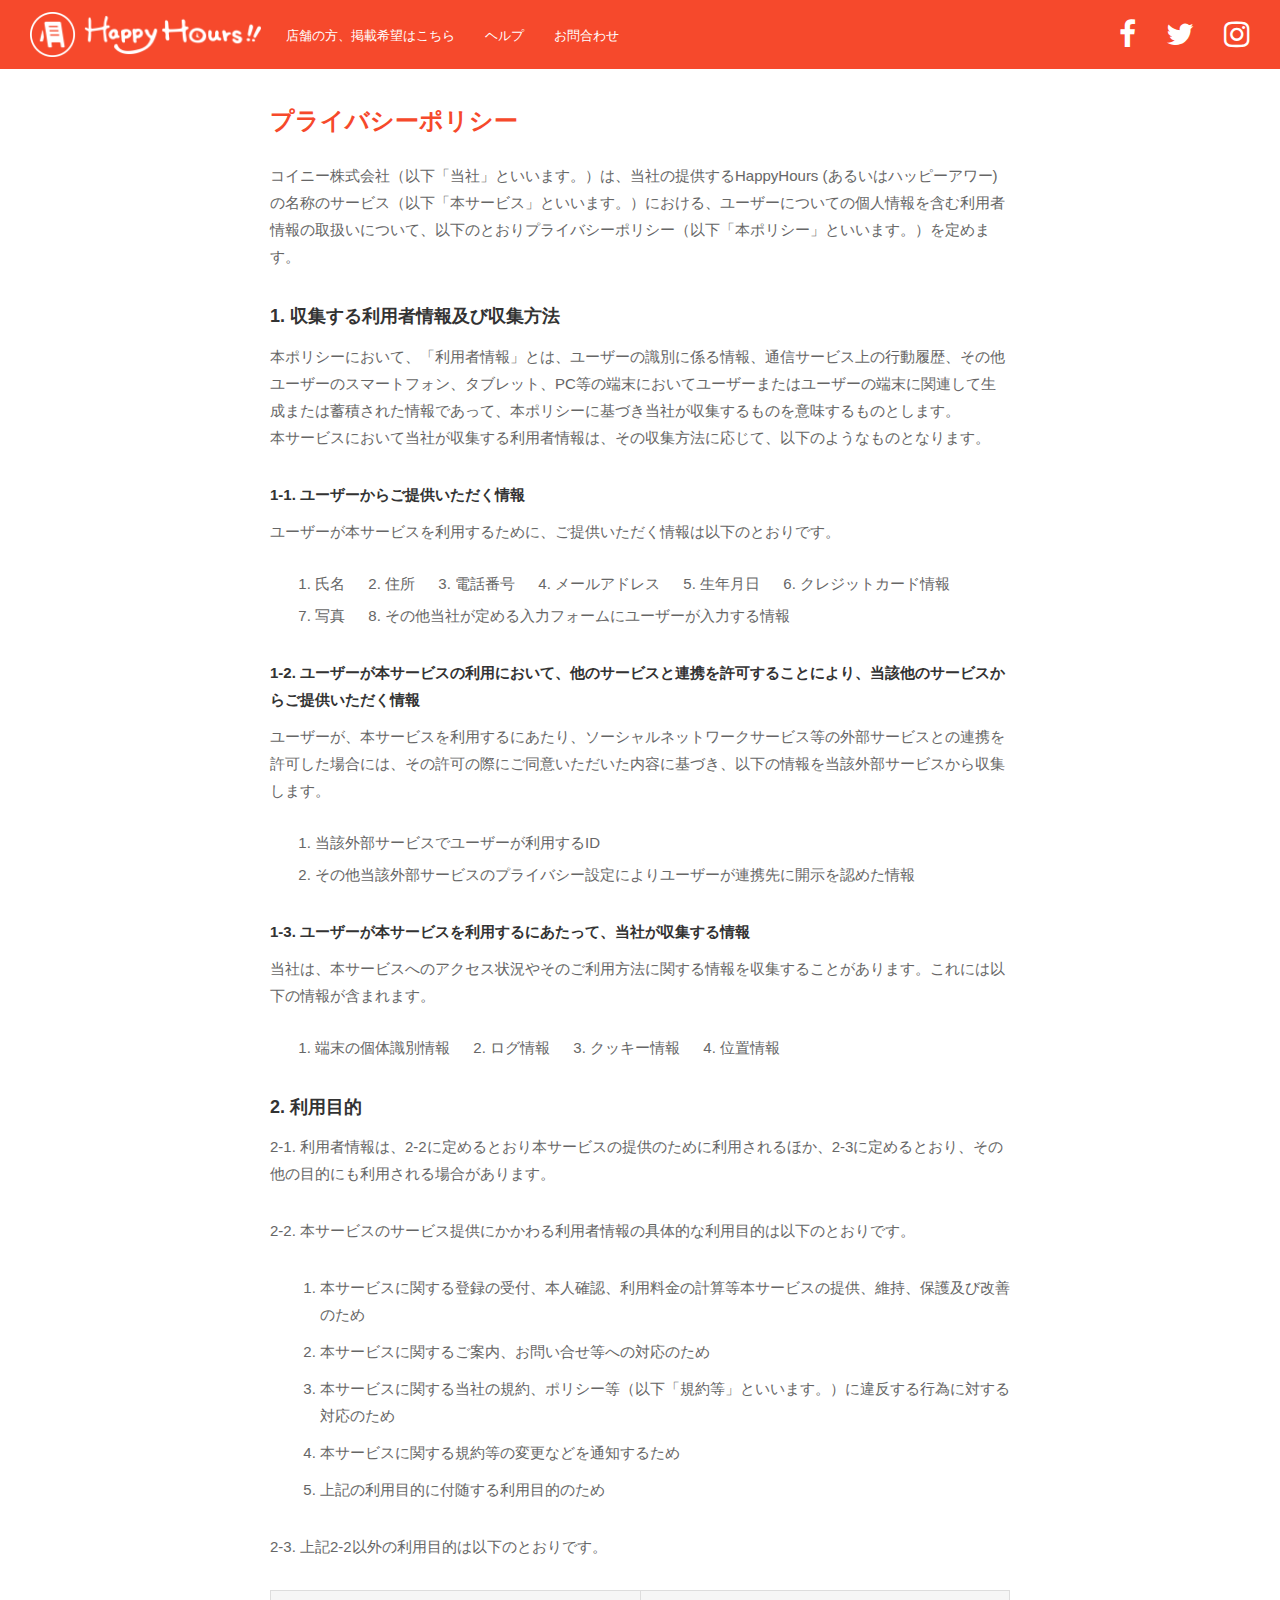
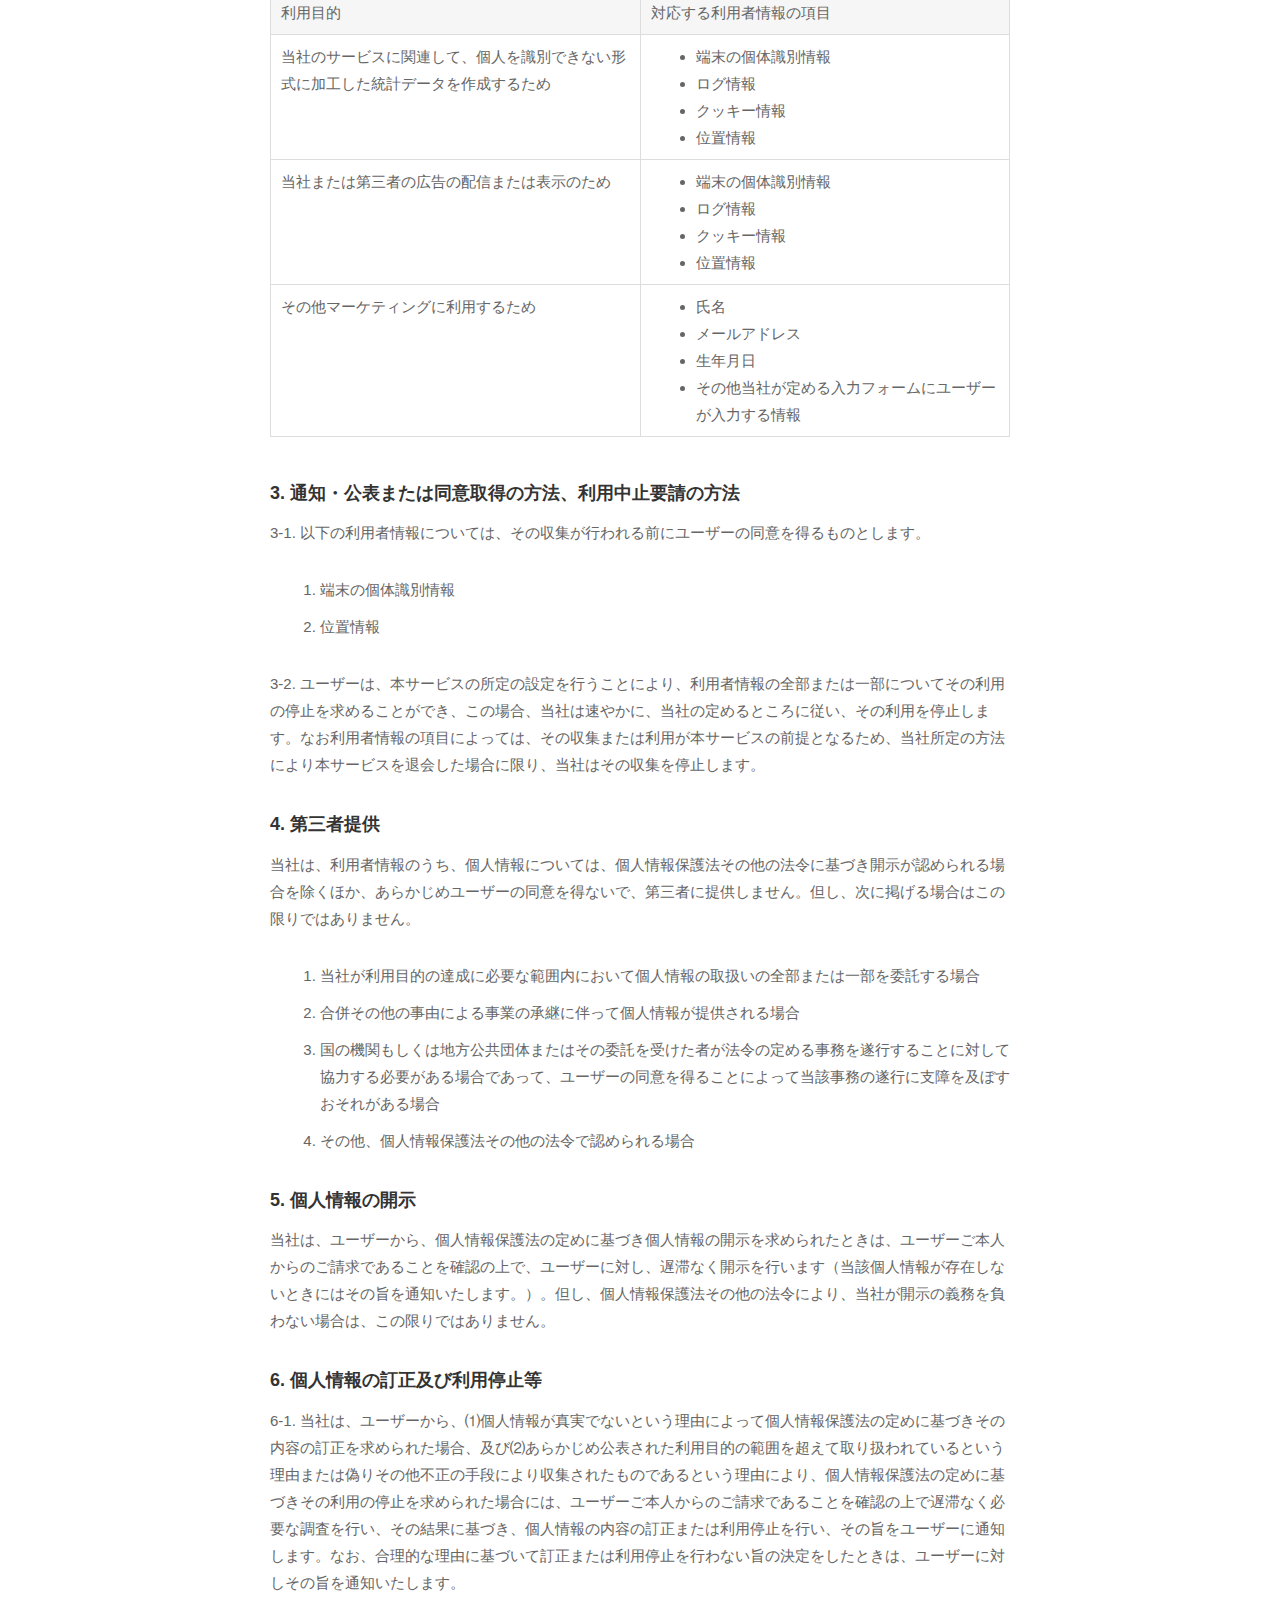
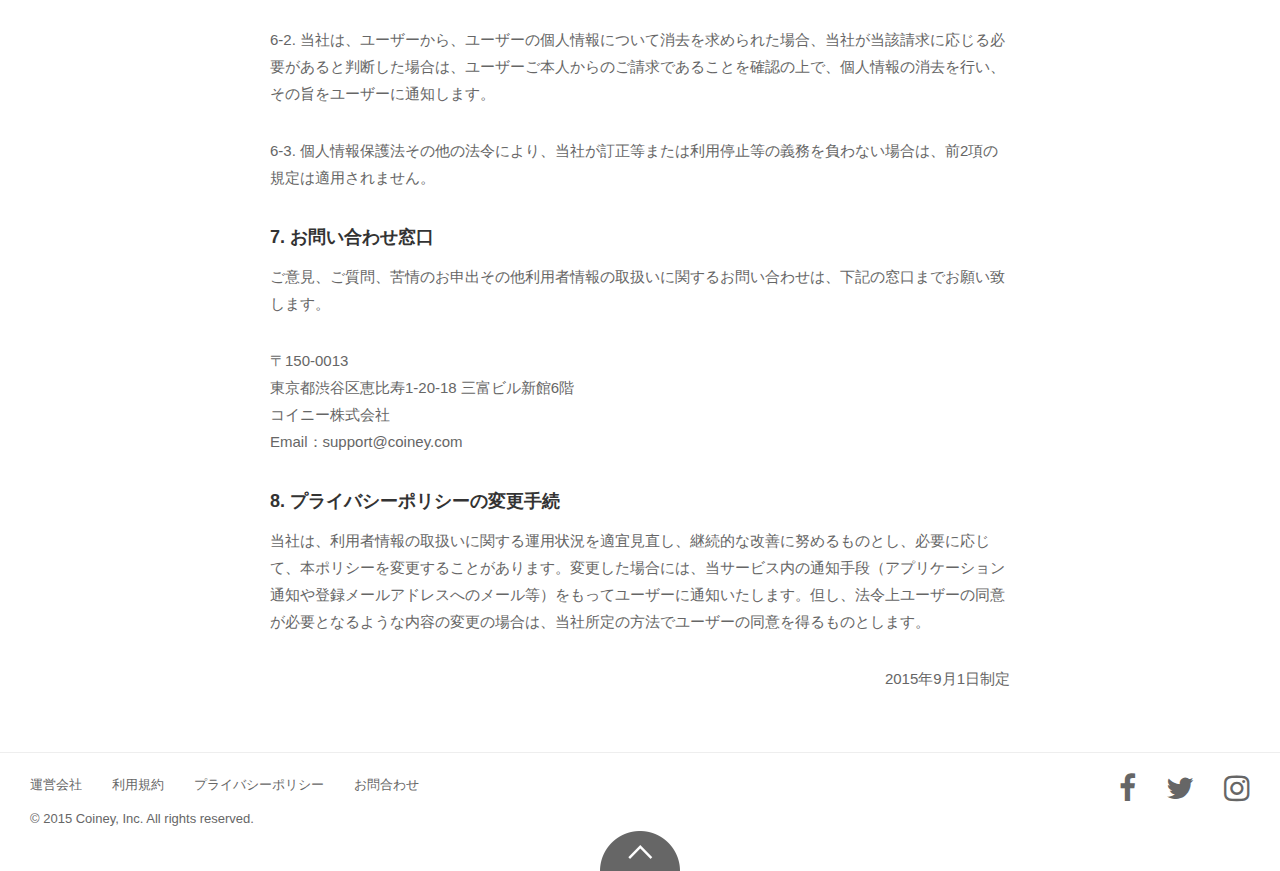
==== privacy.html @ c5cf6102 "add lp-html" ====
<!DOCTYPE html>

<head>
<head>
<meta charset="UTF-8">
<meta name="description" content="HappyHpurs（ハッピーアワー）は、あなたのハッピーな時間（アワー）を作る、街のタイムセールアプリです。あなたの近くにあるお店のタイムセール（時間限定の特典です。SALE・イベント・プレゼントなど）が、カンタンに、リアルタイムに見つかります。さあ、ハッピーアワーを見つけよう！">
<meta name="keywords" content="ハッピーアワー,happyhours,タイムセール,timesale,セール,sale,特売,割引,特典,チラシ,看板,スマホ,アプリ">
<meta name="author" content="HappyHours - Coiney, Inc."/>
<meta name="format-detection" content="telephone=no">
<title>プライバシーポリシー｜HappyHours!!（ハッピーアワー） - あなたの街のタイムセールアプリ - </title>
<meta name="viewport" content="width=device-width,initial-scale=1.0">
<link rel="stylesheet" href="css/style.css">
<link rel="stylesheet" href="https://maxcdn.bootstrapcdn.com/font-awesome/4.4.0/css/font-awesome.min.css">
</head>

<body>

<div class="wrapper">

<div class="header" id="top">
<p class="logo"><a href="/"><img src="img/logo_header.png" alt="HappyHours!!（ハッピーアワー） - あなたの街のタイムセールアプリ -"></a></p>
<ul class="menu">
<li><a href="shop.html">店舗の方、掲載希望はこちら</a></li>
<li><a href="http://support.hhapp.jp/category/8-1" target="_blank">ヘルプ</a></li>
<li><a href="http://support.hhapp.jp/" target="_blank">お問合わせ</a></li>
</ul>
<ul class="sns">
<li><a href="#" title="instagram" target="_blank"><i class="fa fa-instagram fa-2x"></i></a></li>
<li><a href="#" title="Twitter" target="_blank"><i class="fa fa-twitter fa-2x"></i></a></li>
<li><a href="#" title="Facebook" target="_blank"><i class="fa fa-facebook fa-2x"></i></a></li>
</ul>
<!-- /.header --></div>


<div class="wrapperContents">
<div class="contents textTos">

<h1 class="heading">プライバシーポリシー</h1>

<p>コイニー株式会社（以下「当社」といいます。）は、当社の提供するHappyHours (あるいはハッピーアワー) の名称のサービス（以下「本サービス」といいます。）における、ユーザーについての個人情報を含む利用者情報の取扱いについて、以下のとおりプライバシーポリシー（以下「本ポリシー」といいます。）を定めます。</p>

<h2>1. 収集する利用者情報及び収集方法</h2>
<p>本ポリシーにおいて、「利用者情報」とは、ユーザーの識別に係る情報、通信サービス上の行動履歴、その他ユーザーのスマートフォン、タブレット、PC等の端末においてユーザーまたはユーザーの端末に関連して生成または蓄積された情報であって、本ポリシーに基づき当社が収集するものを意味するものとします。<br>
本サービスにおいて当社が収集する利用者情報は、その収集方法に応じて、以下のようなものとなります。</p>
<div class="listInner">
<h3>1-1. ユーザーからご提供いただく情報</h3>
<p>ユーザーが本サービスを利用するために、ご提供いただく情報は以下のとおりです。</p>
<ol class="inner clearfix">
<li>氏名</li>
<li>住所</li>
<li>電話番号</li>
<li>メールアドレス</li>
<li>生年月日</li>
<li>クレジットカード情報</li>
<li>写真</li>
<li>その他当社が定める入力フォームにユーザーが入力する情報</li>
</ol>
<h3>1-2. ユーザーが本サービスの利用において、他のサービスと連携を許可することにより、当該他のサービスからご提供いただく情報</h3>
<p>ユーザーが、本サービスを利用するにあたり、ソーシャルネットワークサービス等の外部サービスとの連携を許可した場合には、その許可の際にご同意いただいた内容に基づき、以下の情報を当該外部サービスから収集します。</p>
<ol class="inner clearfix">
<li>当該外部サービスでユーザーが利用するID</li>
<li>その他当該外部サービスのプライバシー設定によりユーザーが連携先に開示を認めた情報</li>
</ol>
<h3>1-3. ユーザーが本サービスを利用するにあたって、当社が収集する情報</h3>
<p>当社は、本サービスへのアクセス状況やそのご利用方法に関する情報を収集することがあります。これには以下の情報が含まれます。</p>
<ol class="inner clearfix">
<li>端末の個体識別情報</li>
<li>ログ情報</li>
<li>クッキー情報</li>
<li>位置情報</li>
</ol>
<!-- /.listInner --></div>

<h2>2. 利用目的</h2>
<p>2-1. 利用者情報は、2-2に定めるとおり本サービスの提供のために利用されるほか、2-3に定めるとおり、その他の目的にも利用される場合があります。</p>
<p>2-2. 本サービスのサービス提供にかかわる利用者情報の具体的な利用目的は以下のとおりです。</p>
<ol class="inner">
<li>本サービスに関する登録の受付、本人確認、利用料金の計算等本サービスの提供、維持、保護及び改善のため</li>
<li>本サービスに関するご案内、お問い合せ等への対応のため</li>
<li>本サービスに関する当社の規約、ポリシー等（以下「規約等」といいます。）に違反する行為に対する対応のため</li>
<li>本サービスに関する規約等の変更などを通知するため</li>
<li>上記の利用目的に付随する利用目的のため</li>
</ol>
<p>2-3. 上記2-2以外の利用目的は以下のとおりです。</p>
<table>
<tr>
<th>利用目的</th>
<th>対応する利用者情報の項目</th>
</tr>
<tr>
<td>当社のサービスに関連して、個人を識別できない形式に加工した統計データを作成するため</td>
<td>
<ul>
<li>端末の個体識別情報</li>
<li>ログ情報</li>
<li>クッキー情報</li>
<li>位置情報</li>
</ul>
</td>
</tr>
<tr>
<td>当社または第三者の広告の配信または表示のため</td>
<td>
<ul>
<li>端末の個体識別情報</li>
<li>ログ情報</li>
<li>クッキー情報</li>
<li>位置情報</li>
</ul>
</td>
</tr>
<tr>
<td>その他マーケティングに利用するため</td>
<td>
<ul>
<li>氏名</li>
<li>メールアドレス</li>
<li>生年月日</li>
<li>その他当社が定める入力フォームにユーザーが入力する情報</li>
</ul>
</td>
</tr>
</table>

<h2>3. 通知・公表または同意取得の方法、利用中止要請の方法</h2>
<p>3-1. 以下の利用者情報については、その収集が行われる前にユーザーの同意を得るものとします。</p>
<ol class="inner">
<li>端末の個体識別情報</li>
<li>位置情報</li>
</ol>
<p>3-2. ユーザーは、本サービスの所定の設定を行うことにより、利用者情報の全部または一部についてその利用の停止を求めることができ、この場合、当社は速やかに、当社の定めるところに従い、その利用を停止します。なお利用者情報の項目によっては、その収集または利用が本サービスの前提となるため、当社所定の方法により本サービスを退会した場合に限り、当社はその収集を停止します。</p>

<h2>4. 第三者提供</h2>
<p>当社は、利用者情報のうち、個人情報については、個人情報保護法その他の法令に基づき開示が認められる場合を除くほか、あらかじめユーザーの同意を得ないで、第三者に提供しません。但し、次に掲げる場合はこの限りではありません。</p>
<ol class="inner">
<li>当社が利用目的の達成に必要な範囲内において個人情報の取扱いの全部または一部を委託する場合</li>
<li>合併その他の事由による事業の承継に伴って個人情報が提供される場合</li>
<li>国の機関もしくは地方公共団体またはその委託を受けた者が法令の定める事務を遂行することに対して協力する必要がある場合であって、ユーザーの同意を得ることによって当該事務の遂行に支障を及ぼすおそれがある場合</li>
<li>その他、個人情報保護法その他の法令で認められる場合</li>
</ol>

<h2>5. 個人情報の開示</h2>
<p>当社は、ユーザーから、個人情報保護法の定めに基づき個人情報の開示を求められたときは、ユーザーご本人からのご請求であることを確認の上で、ユーザーに対し、遅滞なく開示を行います（当該個人情報が存在しないときにはその旨を通知いたします。）。但し、個人情報保護法その他の法令により、当社が開示の義務を負わない場合は、この限りではありません。</p>

<h2>6. 個人情報の訂正及び利用停止等</h2>
<p>6-1. 当社は、ユーザーから、⑴個人情報が真実でないという理由によって個人情報保護法の定めに基づきその内容の訂正を求められた場合、及び⑵あらかじめ公表された利用目的の範囲を超えて取り扱われているという理由または偽りその他不正の手段により収集されたものであるという理由により、個人情報保護法の定めに基づきその利用の停止を求められた場合には、ユーザーご本人からのご請求であることを確認の上で遅滞なく必要な調査を行い、その結果に基づき、個人情報の内容の訂正または利用停止を行い、その旨をユーザーに通知します。なお、合理的な理由に基づいて訂正または利用停止を行わない旨の決定をしたときは、ユーザーに対しその旨を通知いたします。</p>
<p>6-2. 当社は、ユーザーから、ユーザーの個人情報について消去を求められた場合、当社が当該請求に応じる必要があると判断した場合は、ユーザーご本人からのご請求であることを確認の上で、個人情報の消去を行い、その旨をユーザーに通知します。</p>
<p>6-3. 個人情報保護法その他の法令により、当社が訂正等または利用停止等の義務を負わない場合は、前2項の規定は適用されません。</p>

<h2>7. お問い合わせ窓口</h2>
<p>ご意見、ご質問、苦情のお申出その他利用者情報の取扱いに関するお問い合わせは、下記の窓口までお願い致します。</p>
<p>〒150-0013<br>
東京都渋谷区恵比寿1-20-18 三富ビル新館6階<br>
コイニー株式会社<br>
Email：support@coiney.com</p>

<h2>8. プライバシーポリシーの変更手続</h2>
<p>当社は、利用者情報の取扱いに関する運用状況を適宜見直し、継続的な改善に努めるものとし、必要に応じて、本ポリシーを変更することがあります。変更した場合には、当サービス内の通知手段（アプリケーション通知や登録メールアドレスへのメール等）をもってユーザーに通知いたします。但し、法令上ユーザーの同意が必要となるような内容の変更の場合は、当社所定の方法でユーザーの同意を得るものとします。 </p>

<p class="textRight">2015年9月1日制定</p>

<!-- /.contents .textTos --></div>
<!-- /.wrapperContents --></div>


<div class="footer">
<div class="clearfix">
<ul class="menu">
<li><a href="http://coiney.com/" target="_blank">運営会社</a></li>
<li><a href="terms_user.html">利用規約</a></li>
<li><a href="privacy.html">プライバシーポリシー</a></li>
<li><a href="http://support.hhapp.jp/" target="_blank">お問合わせ</a></li>
</ul>
<ul class="sns">
<li><a href="#" title="instagram" target="_blank"><i class="fa fa-instagram fa-2x"></i></a></li>
<li><a href="#" title="Twitter" target="_blank"><i class="fa fa-twitter fa-2x"></i></a></li>
<li><a href="#" title="Facebook" target="_blank"><i class="fa fa-facebook fa-2x"></i></a></li>
</ul>
<!-- /.clearfix --></div>
<p class="copyright">&copy; 2015 Coiney, Inc. All rights reserved.</p>
<p class="pagetop"><a href="#top"><img src="img/btn_pagetop.png" alt="このページの先頭へ"></a></p>
<!-- /.footer --></div>

<!-- /.wrapper --></div>

<script>
(function(i,s,o,g,r,a,m){i['GoogleAnalyticsObject']=r;i[r]=i[r]||function(){
(i[r].q=i[r].q||[]).push(arguments)},i[r].l=1*new Date();a=s.createElement(o),
m=s.getElementsByTagName(o)[0];a.async=1;a.src=g;m.parentNode.insertBefore(a,m)
})(window,document,'script','//www.google-analytics.com/analytics.js','ga');
ga('create', 'UA-69012191-1', 'auto');
ga('send', 'pageview');
</script>

</body>
</html>
---- css/style.css ----
@charset "utf-8";

/* ==========================================================================
   reset css
   ========================================================================== */

html, body, div, span, applet, object, iframe, h1, h2, h3, h4, h5, h6, p, blockquote, pre, a, abbr, acronym, address, big, cite, code, del, dfn, em, img, ins, kbd, q, s, samp, small, strike, strong, sub, sup, tt, var, b, u, i, center, dl, dt, dd, ol, ul, li, fieldset, form, label, legend, table, caption, tbody, tfoot, thead, tr, th, td, article, aside, canvas, details, embed, figure, figcaption, footer, header, hgroup, menu, nav, output, ruby, section, summary, time, mark, audio, video {
  margin: 0;
  padding: 0;
  border: 0;
  font-style: normal;
  font-weight: normal;
  font-size: 100%;
  vertical-align: baseline;
}
article, aside, details, figcaption, figure, footer, header, hgroup, menu, nav, section {
  display: block;
}
html {
  overflow-y: scroll;
}
blockquote, q {
  quotes: none;
}
blockquote:before, blockquote:after, q:before, q:after {
  content: '';
  content: none;
}
 input, textarea, {
 margin: 0;
 padding: 0;
}
ol, ul {
  list-style: none;
}
table {
  border-collapse: collapse;
  border-spacing: 0;
}
caption, th {
  text-align: left;
}
a:focus {
  outline: none;
}

/* ==========================================================================
   Base styles
   ========================================================================== */

body {
  background: #fff;
  font-family: "ヒラギノ角ゴ Pro W3", "Hiragino Kaku Gothic Pro", "メイリオ", Meiryo, Osaka, "ＭＳ Ｐゴシック", "MS PGothic", "Helvetica Neue", Helvetica, Arial, sans-serif;
  font-size: 15px;
  line-height: 1.8;
  color: #666;
  word-break: break-all;
  word-wrap: break-word;
}
a {
  color: #666;
  cursor: pointer;
}
a:hover {
  color: #888;
  text-decoration: none;
}
img {
  vertical-align: middle;
}

/* ==========================================================================
   utility tool
   ========================================================================== */

/*
 * clearfix
 */

.clearfix:before, .clearfix:after {
  content: " ";
  display: table;
}
.clearfix:after {
  clear: both;
}
.clearfix {
 *zoom:1;
}

/*
 * text
 */
 
ul, ol {
  list-style: none;
  padding: 0;
  margin: 0;
}
li {
  list-style-type: none;
  padding: 0;
  margin: 0;
}
.boxCaption {
  color: #f6492c;
  font-size: 28px;
  font-weight: bold;
  line-height: 2.0;
}
.boxText {
  font-size: 24px;
  line-height: 2.0;
  margin-top: 40px;
}

/* ==========================================================================
   content styles
   ========================================================================== */

/*
 * layout
 */

.wrapper {
  width: 100%;
}
.wrapperContents {
  width: 740px;
  padding: 0 15px;
  margin: 0 auto;
}
.contents {
  padding: 30px 0;
}
.boxInner {
  width: 950px;
  position: relative;
  padding: 0 15px;
  margin: 0 auto;
}
.contentsMain {
  position: relative;
  padding: 0;
}

/*
 * header
 */

.header {
  background: #f6492c;
  color: #fff;
  padding: 12px 30px;
}
.header:before, .header:after {
  content: " ";
  display: table;
}
.header:after {
  clear: both;
}
.header {
 *zoom:1;
}
.header a {
  color: #fff;
  text-decoration: none;
}
.header a:hover {
  color: #ffcec6;
}
.header .logo {
  float: left;
}
.header .logo img {
  height: 45px;
}
.header .menu {
  float: left;
  font-size: 13px;
  margin: 4px 0 0 20px;
}
.header .menu li {
  float: left;
  margin-right: 20px;
}
.header .menu li a {
  display: inline-block;
  padding: 8px 5px;
}
.header .sns {
  float: right;
  margin-top: 7px;
}
.header .sns li {
  float: right;
  margin-left: 30px;
}

/*
 * footer
 */

.footer {
  border-top: 1px solid #eee;
  padding: 20px 30px 0;
}
.footer:before, .footer:after {
  content: " ";
  display: table;
}
.footer:after {
  clear: both;
}
.footer {
 *zoom:1;
}
.footer a {
  text-decoration: none;
}
.footer .menu {
  float: left;
  font-size: 13px;
}
.footer .menu li {
  float: left;
  margin-right: 30px;
}
.footer .copyright {
  font-size: 13px;
}
.footer .sns {
  float: right;
}
.footer .sns li {
  float: right;
  margin-left: 30px;
}
.footer .pagetop {
  text-align: center;
}
.footer .pagetop img {
  width: 80px;
}

/*
 * boxTitle
 */

#user .boxTitle {
background: url(../img/bg_user_boxtitle.jpg) center top no-repeat;
}
#shop .boxTitle {
background: url(../img/bg_shop_boxtitle.jpg) center top no-repeat;
}
.boxTitle .contentsMain {
  min-height: 380px;
  position: relative;
}
#user .boxTitle .contentsMain {
  padding: 100px 0 110px;
}
#shop .boxTitle .contentsMain {
  padding: 60px 0 80px;
}
.boxTitle .logo img {
  width: 450px;
}
.boxTitle .boxText {
  color: #fff;
  text-shadow: 0px 0px 15px rgba(0, 0, 0, 1);
  -webkit-text-shadow: 0px 0px 15px rgba(0, 0, 0, 1);
  -moz-text-shadow: 0px 0px 15px rgba(0, 0, 0, 1);
}
#user .boxTitle .boxText {
  font-size: 28px;
  line-height: 2.0;
  margin: 50px 0 70px;
}
#shop .boxTitle .boxText {
  font-size: 22px;
  line-height: 2.0;
  margin: 30px 0;
}
.boxTitle .boxText span {
  font-size: 16px;
  display: block;
  margin-top: 10px;
}
.boxTitle .boxTitleImg {
  position: absolute;
  right: 0;
  bottom: 0;
}
.btnDownload {
  position: relative;
  z-index: 999;
}
.btnDownload li{
  display: inline;
  margin: 0 6px;
}
.btnDownload img {
  width: 160px;
}
#user .boxTitle .iconPoint {
  position: absolute;
  top: 150px;
  right: 280px;
}
#shop .boxTitle .iconPoint {
  margin-bottom: 50px;
}
.boxTitle .iconPoint img {
  height: 100px;
  width: auto;
}

/*
 * boxMap
 */

.boxMap {
  background: #f8f7f4;
  min-height: 516px;
  position: relative;
  overflow: hidden;
}
.boxMap .contentsMain {
  position: relative;
  padding: 60px 0;
}
.boxMap .boxHalf {
  width: 450px;
  position: relative;
  z-index: 999;
}
.boxMap .boxHalf .icon {
  width: 400px;
  text-align: center;
  margin-bottom: 20px;
}
.boxMap .boxHalf .icon img {
  width: 57px;
}
.boxMap .boxMapImg {
  position: absolute;
  top: 0;
  right: 0;
}

/*
 * boxPic
 */

.boxPic {
  background: #f0f0ee;
  min-height: 420px;
  position: relative;
  overflow: hidden;
}
.boxPic .contentsMain {
  position: relative;
  padding: 100px 0 0;
}
.boxPic .boxHalf {
  width: 530px;
  float: right;
  position: relative;
  z-index: 999;
}
.boxPic .boxCaption, .boxPic .boxText {
  -moz-text-shadow: 1px 1px 1px rgba(255, 255, 255, 1);
  -webkit-text-shadow: 1px 1px 1px rgba(255, 255, 255, 1);
  -ms-text-shadow: 1px 1px 1px rgba(255, 255, 255, 1);
  text-shadow: 1px 1px 1px rgba(255, 255, 255, 1);
}
.boxPic .boxPicImg {
  position: absolute;
  top: 0;
  left: 0;
}

/*
 * boxSale
 */

.boxSale {
  background: #fff;
}
.boxSale .contentsMain {
  text-align: center;
  padding: 60px 0;
}
.boxSale .listSale {
  white-space: nowrap;
 margin: 60px 0 0 0;
}
.boxSale .listSale li {
  display: inline;
  margin: 0 15px;
}
.boxSale .boxSaleBottom {
  background: #f6492c;
  text-align: center;
  padding-bottom: 40px;
}
.boxSale .boxTextTel {
  color: #f6492c;
}
.boxSale .boxTextTel span {
  display: block;
}
.boxSale .boxTextTel .time {
  font-size: 14px;
}
.boxSale .boxTextTel a {
  width: 280px;
  color: #f6492c;
  text-decoration: none;
  display: block;
  padding: 12px 0;
  -webkit-border-radius: 60px;
  -moz-border-radius: 60px;
  border-radius: 60px;
  border: 2px solid #f6492c;
  margin: 0 auto 10px;
}

/*
 * boxUser
 */

.boxUser {
  background: url(../img/bg_boxuser.jpg) repeat;
  min-height: 645px;
  position: relative;
}
.boxUser .boxBg {
  height: 600px;
  background: url(../img/bg_boxuser_inner.png) center top no-repeat;
}
.boxUser .contentsMain {
  position: relative;
  padding: 60px 20px;
}
.boxUser .boxHalf {
  width: 430px;
  position: relative;
  z-index: 999;
}
.boxUser .boxHalf .icon {
  text-align: center;
  margin-bottom: 30px;
}
.boxUser .boxHalf .icon img {
  width: 57px;
}
.boxUser .boxUserImg {
  position: absolute;
  top: 50px;
  right: 0;
}

/*
 * boxDl
 */

.boxDl .contentsMain {
  text-align: center;
  padding: 60px 15px;
}
.boxDl .logo img {
  width: 450px;
}
.boxDl .boxText {
  color: #f6492c;
  margin-bottom: 40px;
}
.boxDl .boxText span {
  font-size: 14px;
  display: block;
}

/*
 * boxHelp
 */

.boxHelp .contentsMain {
  padding: 60px 15px;
}
.boxHelp .boxTextTel {
  margin-top: 20px;
}
.boxHelp .boxTextTel span {
  display: block;
}
.boxHelp .boxTextTel .time {
  font-size: 14px;
}
.boxHelp .boxTextTel a {
  width: 280px;
  color: #666;
  text-decoration: none;
  text-align: center;
  display: block;
  padding: 12px 15px;
  -webkit-border-radius: 60px;
  -moz-border-radius: 60px;
  border-radius: 60px;
  border: 2px solid #ddd;
  margin: 0 0 10px;
}

/*
 * boxInfo
 */

.boxInfo {
  width: 980px;
  margin: 0 auto;
}
.boxInfo .contentsMain {
  padding: 60px 0;
}
.boxInfo .boxHelp {
 float: left;
}
.boxInfo .boxHelp .boxInner {
 width: 475px;
  padding: 0;
}
.boxInfo .boxDl {
 float: right;
}
.boxInfo .boxDl .boxInner {
 width: 475px;
  padding: 0;
}

/*
 * boxLink
 */

.boxLink {
  background: #f6f6f6;
}
.boxLink .contentsMain {
  text-align: center;
  padding: 40px 15px;
}
.boxLink .boxText {
  font-size: 18px;
  margin-top: 0
}
.boxLink .btn {
  text-align: center;
  margin-top: 20px;
}
.boxLink .btn a {
  background: #f6492c;
  width: 280px;
  color: #fff;
  font-size: 18px;
  font-weight: bold;
  text-decoration: none;
  display: block;
  padding: 12px 0;
  -webkit-border-radius: 60px;
  -moz-border-radius: 60px;
  border-radius: 60px;
  margin: 0 auto;
}
.boxLink .btn a:hover {
 background: #f66850;
}

/*
 * teams/privacy
 */

.textTos .heading {
  color: #f6492b;
  font-size: 1.6em;
  font-weight: bold;
  margin-bottom: 20px;
}
.textTos h2 {
  color: #333;
  font-size: 1.2em;
  font-weight: bold;
  margin-bottom: 10px;
}
.textTos h3 {
  color: #333;
  font-weight: bold;
  margin-bottom: 10px;
}
.textTos p {
  margin-bottom: 30px;
}
.textTos .textRight {
  text-align: right;
}
.textTos ul, .textTos ol {
  padding-bottom: 20px;
}
.textTos ul, .textTos ol.inner {
  margin-left: 25px;
}
.textTos ul li {
  list-style: disc;
  margin: 0 0 10px 20px;
}
.textTos ol li {
  list-style: decimal;
  margin: 0 0 10px 25px;
}
.textTos .listInner li {
  color: #333;
  font-weight: bold;
  list-style: none;
  margin-left: 0;
}
.textTos .listInner span {
  color: #666;
  font-weight: normal;
  display: block;
}
.textTos .listInner ul li {
  float: left;
  color: #666;
  font-weight: normal;
  list-style: circle;
  margin: 5px 0 0 20px;
}
.textTos .listInner ol {
  margin: -10px 0 10px 25px;
}
.textTos .listInner ol li {
  float: left;
  color: #666;
  font-weight: normal;
  list-style: decimal;
  margin: 5px 20px 0;
}
.textTos table {
  width: 100%;
  border-top: 1px solid #ddd;
  border-left: 1px solid #ddd;
  margin-bottom: 40px;
}
.textTos table th, .textTos table td {
  width: 50%;
  border-right: 1px solid #ddd;
  border-bottom: 1px solid #ddd;
  padding: 8px 10px;
}
.textTos table th {
  background: #f6f6f6;
}
.textTos table ul {
  padding-bottom: 0;
}
.textTos table ul li {
  margin-bottom: 0;
}

/* ==========================================================================
   responsive
   ========================================================================== */

@media screen and (max-width:1280px) {

/*
 * boxMap
 */

.boxMap .boxMapImg {
  width: 50%;
}

/*
 * boxSale
 */

.boxSale .boxSaleBottom p {
 width: 100%;
}
.boxSale .boxSaleBottom p img {
 width: 100%;
}

}

@media screen and (max-width:768px) {

/*
 * layout
 */

.wrapperContents {
  width: 100%;
  padding: 0;
  margin: 0;
}
.contents {
  padding: 30px 15px 0;
}
.boxInner {
  width: 100%;
  padding: 0;
  margin: 0;
}
.contentsMain {
  padding: 0 15px;
}

/*
 * header
 */

.header {
  padding: 10px;
}
.header .sns {
  display: none;
}

/*
 * footer
 */

.footer {
  padding: 15px 10px 0;
}
.footer .menu {
  float: none;
  text-align: center;
  margin-left: 10px;
}
.footer .menu li {
  float: none;
  display: inline;
  white-space: nowrap;
  margin-right: 10px;
}
.footer .sns {
  float: none;
  text-align: center;
  margin: 15px 30px 15px 0;
}
.footer .sns li {
  float: none;
  display: inline;
}
.footer .copyright {
  text-align: center;
  margin-bottom: 20px;
}

/*
 * boxTitle
 */

#user .boxTitle .contentsMain {
  padding: 60px 20px 60px 20px;
}
#shop .boxTitle .contentsMain {
  padding: 50px 20px 70px 20px;
}
.boxTitle .logo img {
  width: 350px;
}
#user .boxTitle .boxText {
  font-size: 24px;
  margin: 40px 0;
}
#shop .boxTitle .boxText {
  font-size: 20px;
  margin: 30px 0 40px;
}
.boxTitle .boxText span {
  font-size: 12px;
}
.boxTitle .boxTitleImg {
  position: absolute;
  right: 20;
  bottom: 0;
}
.boxTitle .boxTitleImg img {
 width: 520px;
}
.contentsMain {
  padding: 50px 20px;
}
#user .boxTitle .iconPoint {
  top: 100px;
  right: 220px;
}

/*
 * boxMap
 */

.boxMap .contentsMain {
  position: relative;
  padding: 60px 20px;
}

/*
 * boxPic
 */

.boxPic .contentsMain {
  position: relative;
  padding: 180px 0 0;
}

/*
 * boxSale
 */

.boxSale .contentsMain {
  padding: 60px 20;
}
.boxSale .boxText {
  font-size: 23px;
}
.boxSale .listSale {
  margin: 40px 0 0 0;
}
.boxSale .listSale li {
  display: inline;
  margin: 0 10px;
}
.boxSale .listSale li img {
  width: 150px;
}

/*
 * boxUser
 */

.boxUser {
  min-height: 520px;
}
.boxUser .boxBg {
  height: 520px;
}
.boxUser .contentsMain {
  padding: 60px 20;
}
.boxUser .boxUserImg {
  top: 130px;
  right: 20px;
}
.boxUser .boxUserImg img {
  width: 380px;
}

/*
 * boxDl
 */

.boxDl .logo img {
  width: 350px;
}
.boxDl .btnDownload {
  text-align: center !important;
}
.boxDl .btnDownload li {
  display: inline;
}

/*
 * boxHelp
 */

.boxHelp .contentsMain {
  padding: 30px 15px;
  text-align: center;
  border-bottom: 1px solid #ddd;
}
.boxHelp .boxTextTel {
  margin-top: 20px;
}
.boxHelp .boxTextTel span {
  display: block;
}
.boxHelp .boxTextTel .time {
  font-size: 14px;
}
.boxHelp .boxTextTel a {
  margin: 0 auto 10px;
}

/*
 * boxInfo
 */

.boxInfo {
  width: 100%;
}
.boxInfo .contentsMain {
  padding: 40px 15px;
}
.boxInfo .boxHelp {
 float: none;
}
.boxInfo .boxHelp .boxInner {
 width: 100%;
}
.boxInfo .boxDl {
 float: none;
}
.boxInfo .boxDl .boxInner {
 width: 100%;
}

@media screen and (max-width:600px) {

/*
 * text
 */
 
.boxCaption {
  font-size: 20px;
}
.boxText {
  font-size: 16px;
  margin-top: 20px;
}

/*
 * header
 */

.header {
  padding-bottom: 5px;
}
.header .logo img {
  height: 36px;
}
.header .logo, .header .menu {
  float: none;
  text-align: center;
}
.header .menu {
  margin: 2px 0 0 5px;
}
.header .menu li {
  float: none;
  display: inline;
  margin-right: 5px;
}

/*
 * boxTitle
 */

.boxTitle .contentsMain {
  padding: 50px 20px;
}
.boxTitle .logo img {
  width: 350px;
}
#user .boxTitle .boxText {
  font-size: 24px;
  margin: 30px 0;
}
#shop .boxTitle .boxText {
  font-size: 20px;
  margin: 30px 0 40px;
}
.boxTitle .boxTitleImg {
  right: 10px;
}
.boxTitle .boxTitleImg img {
 width: 420px;
}
#shop .boxTitle .iconPoint {
  margin-bottom: 40px;
}
#user .boxTitle .iconPoint {
  top: 40px;
  right: 30px;
}
.boxTitle .iconPoint img {
  height: 80px;
  width: auto;
}

/*
 * boxMap
 */

.boxMap {
  min-height: inherit;
}
.boxMap .contentsMain {
  position: relative;
  padding: 30px 15px;
}
.boxMap .boxHalf {
  width: 100%;
  text-align: center;
  position: relative;
  z-index: 999;
}
.boxMap .boxHalf .icon {
  display: none;
}
.boxMap .boxMapImg {
  position: inherit;
  width: 100%;
}
.boxMap .boxMapImg img {
  width: 100%;
}

/*
 * boxPic
 */

.boxPic {
  min-height: inherit;
}
.boxPic .contentsMain {
  position: relative;
  padding: 30px 15px;
}
.boxPic .boxHalf {
  width: 100%;
  text-align: center;
  float: none;
}
.boxPic .boxHalf .icon {
  display: none;
}
.boxPic .boxPicImg {
  position: inherit;
  width: 100%;
}
.boxPic .boxPicImg img {
  width: 100%;
}

/*
 * boxSale
 */

.boxSale .contentsMain {
  padding: 30px 15px 30px 15px;
}
.boxSale .boxText {
  font-size: 16px;
}
.boxSale .listSale {
  white-space: normal;
}
.boxSale .listSale li {
  display: inline;
  margin: 0 18px;
}
.boxSale .listSale li img {
  width: 180px;
  margin-bottom: 20px;
}

/*
 * boxUser
 */

.boxUser .contentsMain {
  padding: 40px 20;
}

/*
 * boxLink
 */

.boxLink .boxText {
  font-size: 15px;
}

/*
 * boxDl
 */

.boxDl .boxText span {
  font-size: 12px;
}

/*
 * boxHelp
 */

.boxHelp .boxTextTel a {
  padding: 12px 0;
}

}

@media screen and (max-width:480px) {

/*
 * boxTitle
 */

.boxTitle .contentsMain {
  text-align: center;
}
#user .boxTitle .contentsMain {
  padding: 30px 15px 80px 15px;
}
#shop .boxTitle .contentsMain {
  padding: 30px 15px 100px 15px;
}
.boxTitle .logo img {
  width: 240px;
  text-align: center;
}
#user .boxTitle .boxText {
  font-size: 22px;
}
#shop .boxTitle .boxText {
  font-size: 18px;
  margin: 20px 0 30px;
}
.boxTitle .boxTitleImg {
  right: 10px;
}
.boxTitle .boxTitleImg img {
 width: 320px;
}
.btnDownload {
  text-align: left;
}
.btnDownload li{
  display: block;
  margin: 0 6px 10px;
}
#user .boxTitle .iconPoint {
  top: auto;
  right: auto;
  bottom: 30px;
  left: 30px;
}

/*
 * boxSale
 */

.boxSale .listSale li {
  display: inline;
  margin: 0 10px;
}
.boxSale .listSale li img {
  width: 150px;
}

/*
 * boxUser
 */

.boxUser {
  height: inherit;
}
.boxUser .boxBg {
  height: auto;
}
.boxUser .contentsMain {
  padding: 40px 10;
}
.boxUser .boxHalf {
  width: 100%;
  text-align: center;
}
.boxUser .boxUserImg {
  width: 100%;
  position: inherit;
  top: auto;
  right: auto;
  margin-top: 20px;
}
.boxUser .boxUserImg img {
  width: 100%;
}

/*
 * boxDl
 */

.boxDl .contentsMain{
  padding: 30px 15px;
}

/*
 * boxLink
 */

.boxLink .contentsMain{
  padding: 30px 15px;
}

}

@media screen and (max-width:375px) {

/*
 * header
 */

.header .menu {
  font-size: 10px;
}

/*
 * text
 */
 
.boxCaption {
  font-size: 16px;
}
.boxText {
  font-size: 13px;
  margin-top: 20px;
}

/*
 * boxTitle
 */

.boxTitle .contentsMain {
  padding: 30px 15px 40px 15px;
}
#user .boxTitle .boxText {
  font-size: 16px;
  margin: 20px 0;
}
#shop .boxTitle .boxText {
  font-size: 14px;
  margin: 20px 0;
}
.boxTitle .boxText span {
  font-size: 9px;
}
.boxTitle .boxTitleImg {
  right: 10px;
}
.boxTitle .boxTitleImg img {
 width: 300px;
}

/*
 * boxSale
 */

.boxSale .boxText {
  font-size: 14px;
}

.boxSale .listSale {
  margin: 20px 0 -30px 0;
}

.boxSale .listSale li {
  display: inline;
  margin: 0 10px;
}
.boxSale .listSale li img {
  width: 120px;
  margin-bottom: 20px;
}

/*
 * boxDl
 */

.boxDl .logo img {
  width: 280px;
}
.boxDl .btnDownload li {
  display: block;
}
.boxDl .boxText span {
  font-size: 9px;
}

}
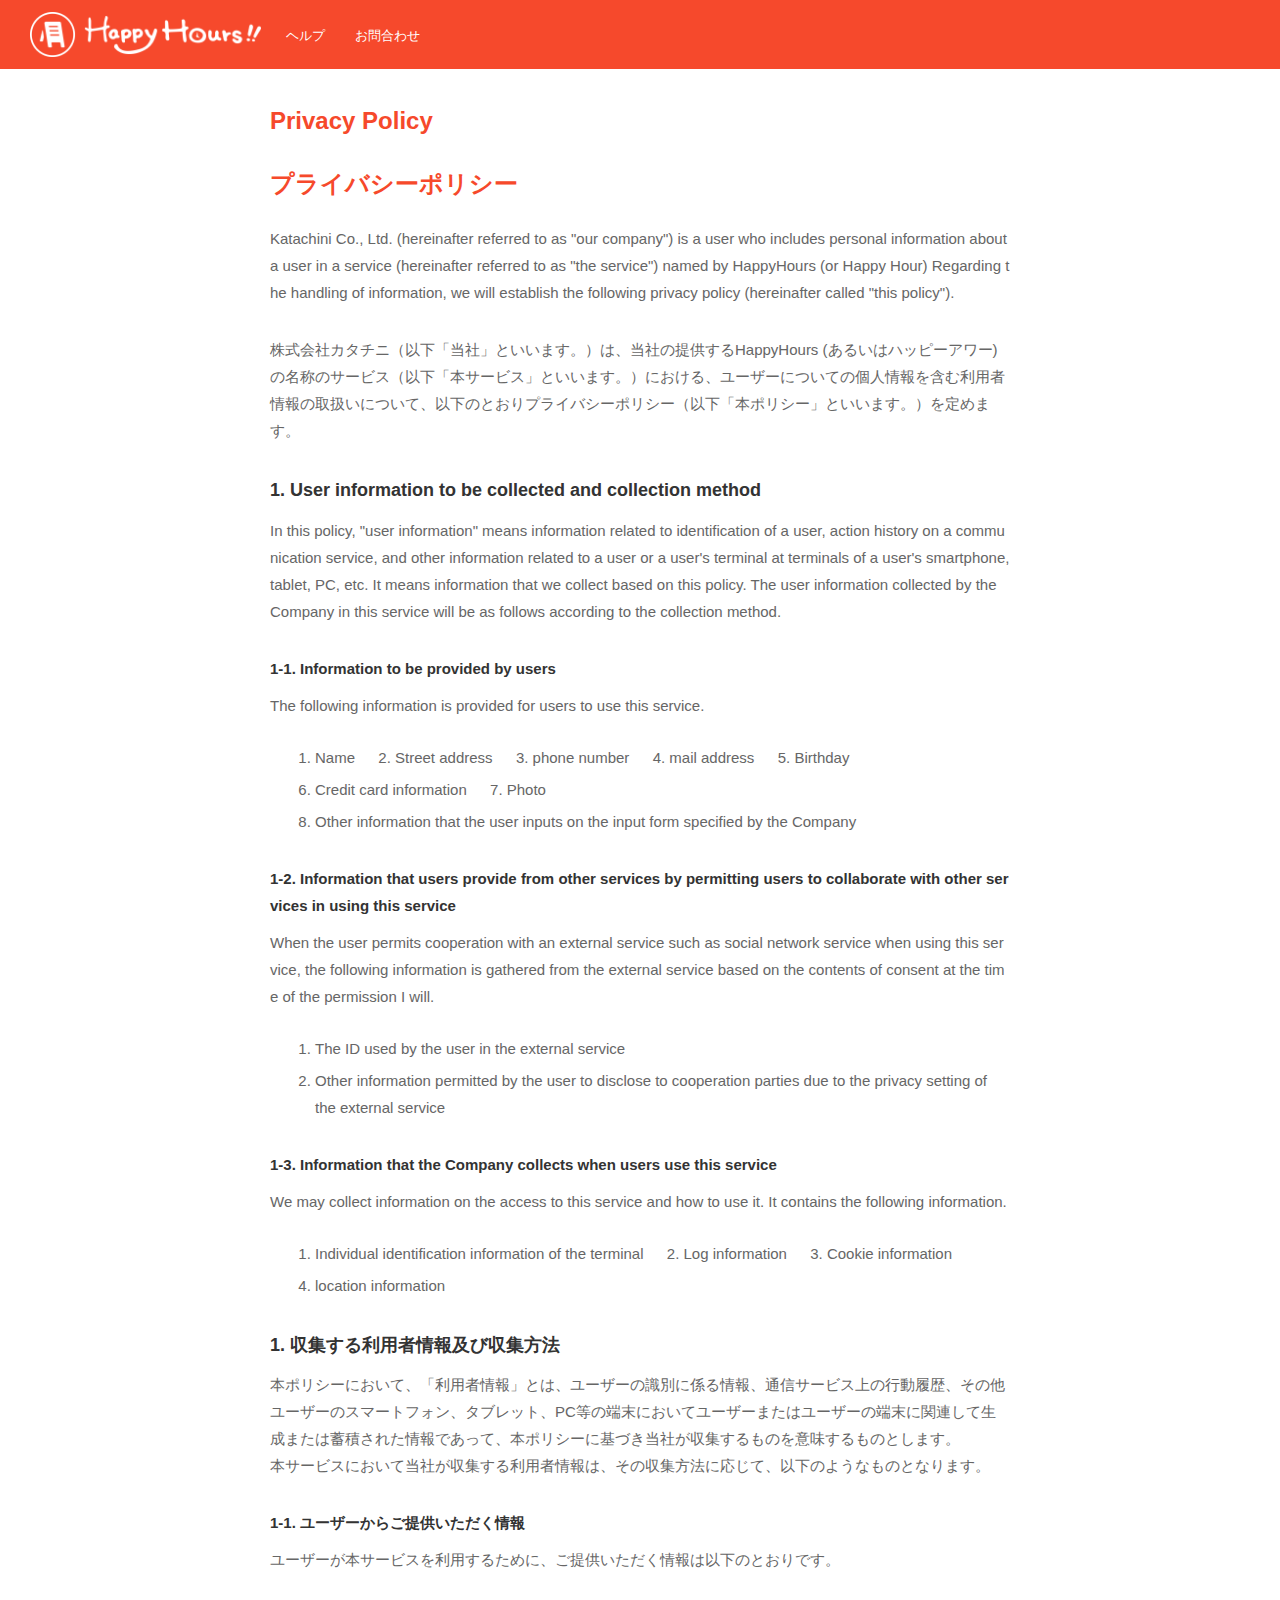
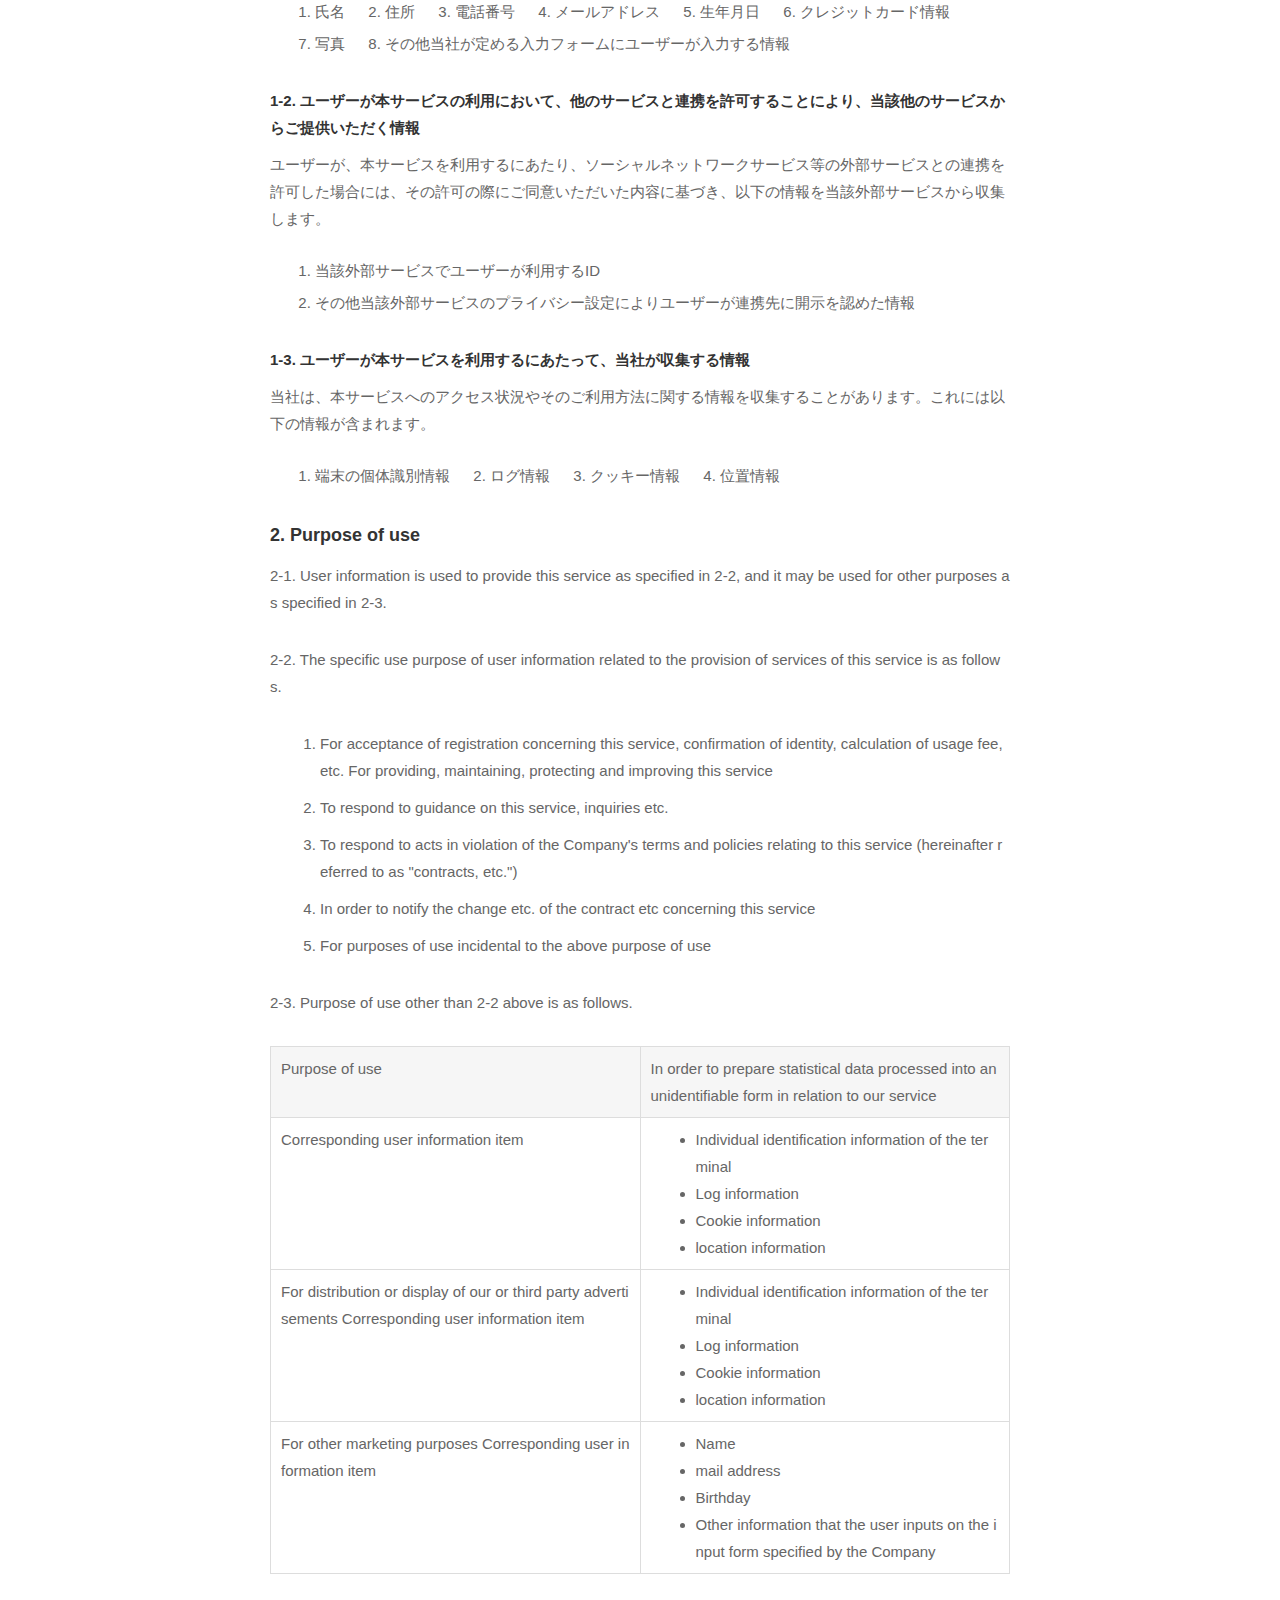
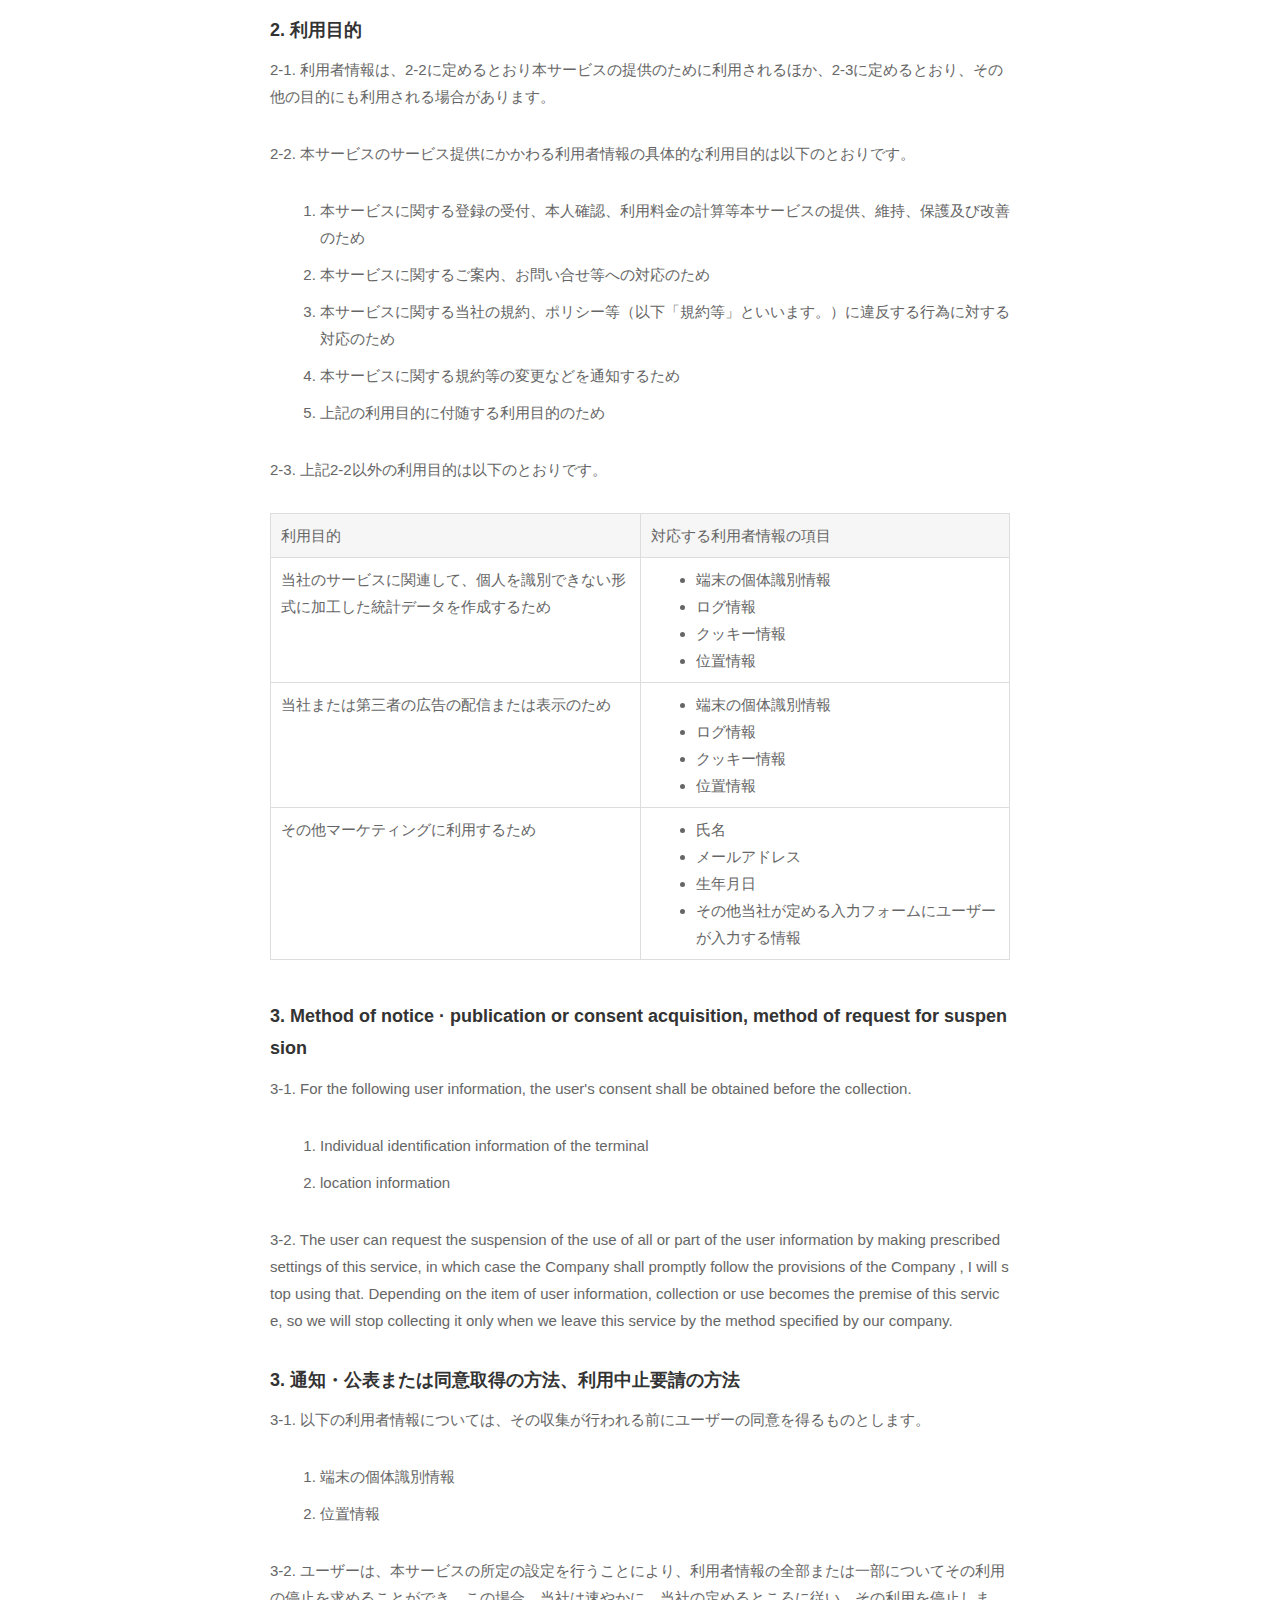
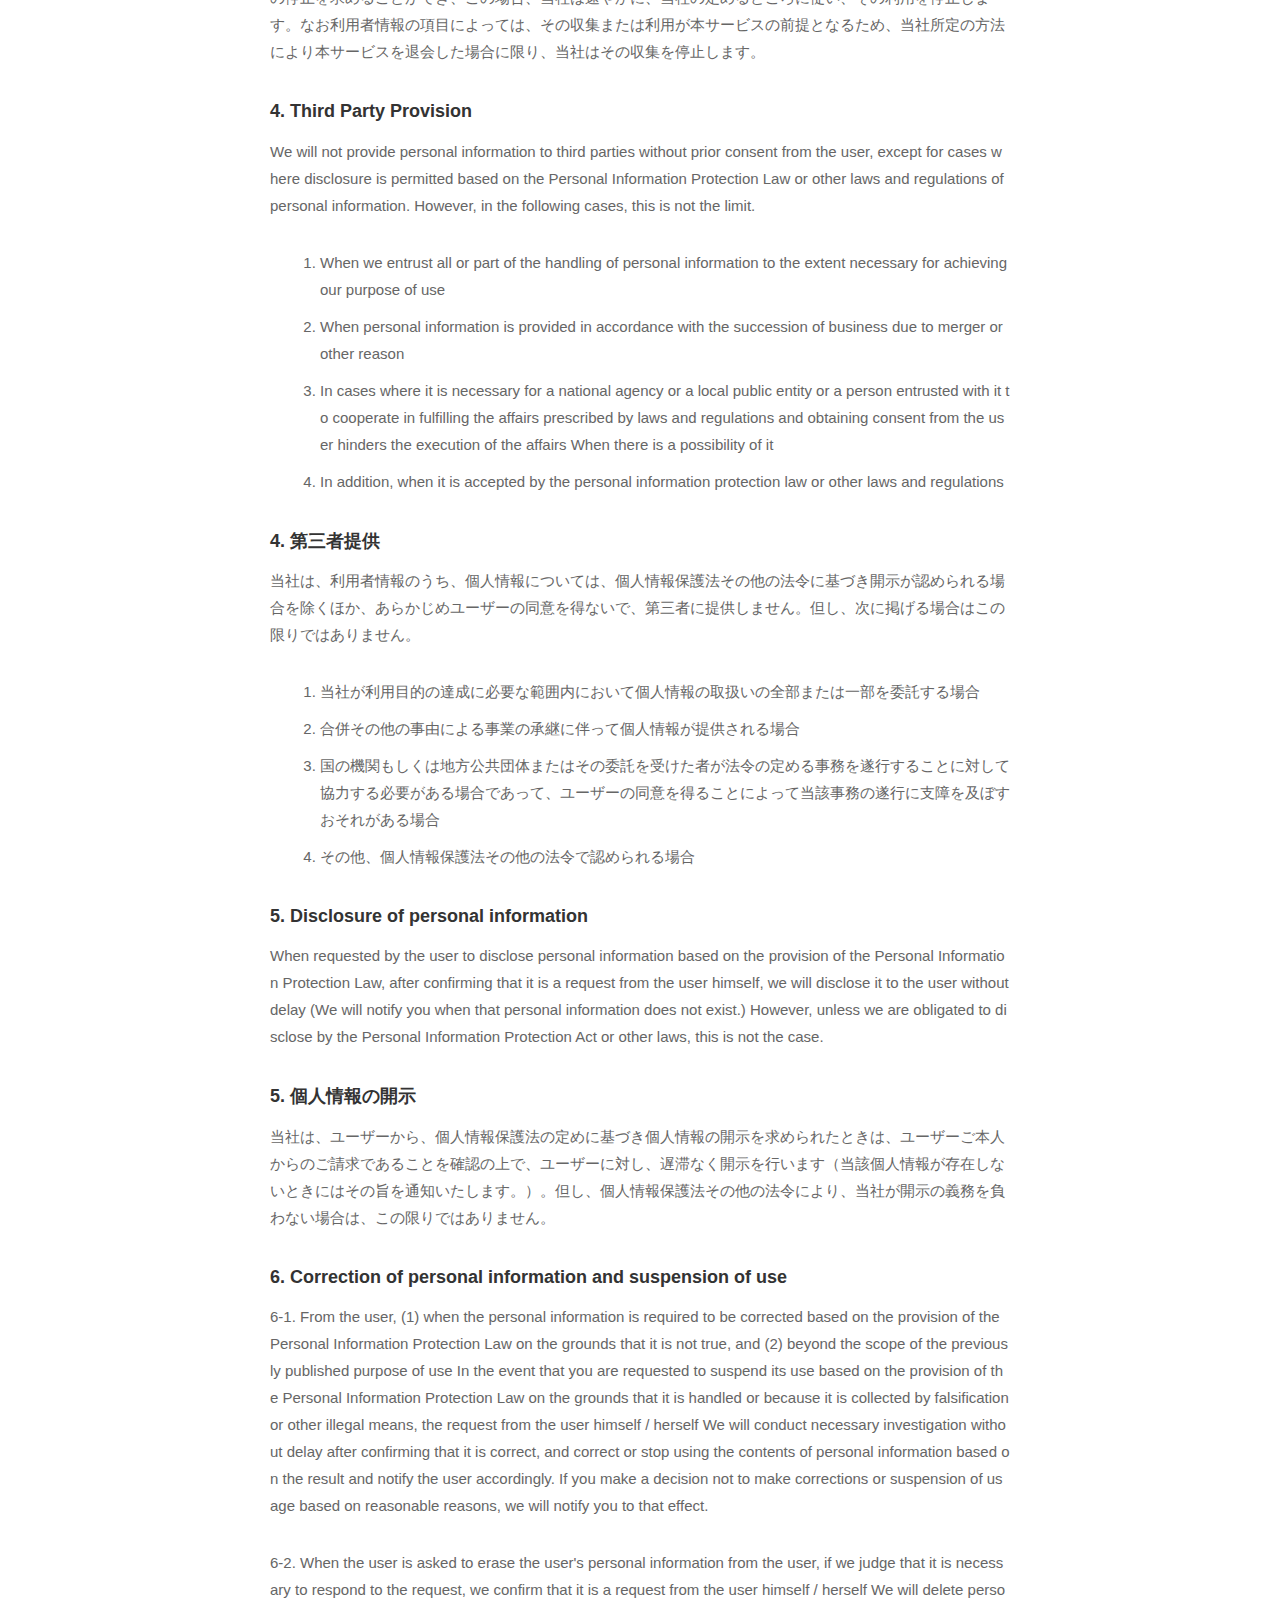
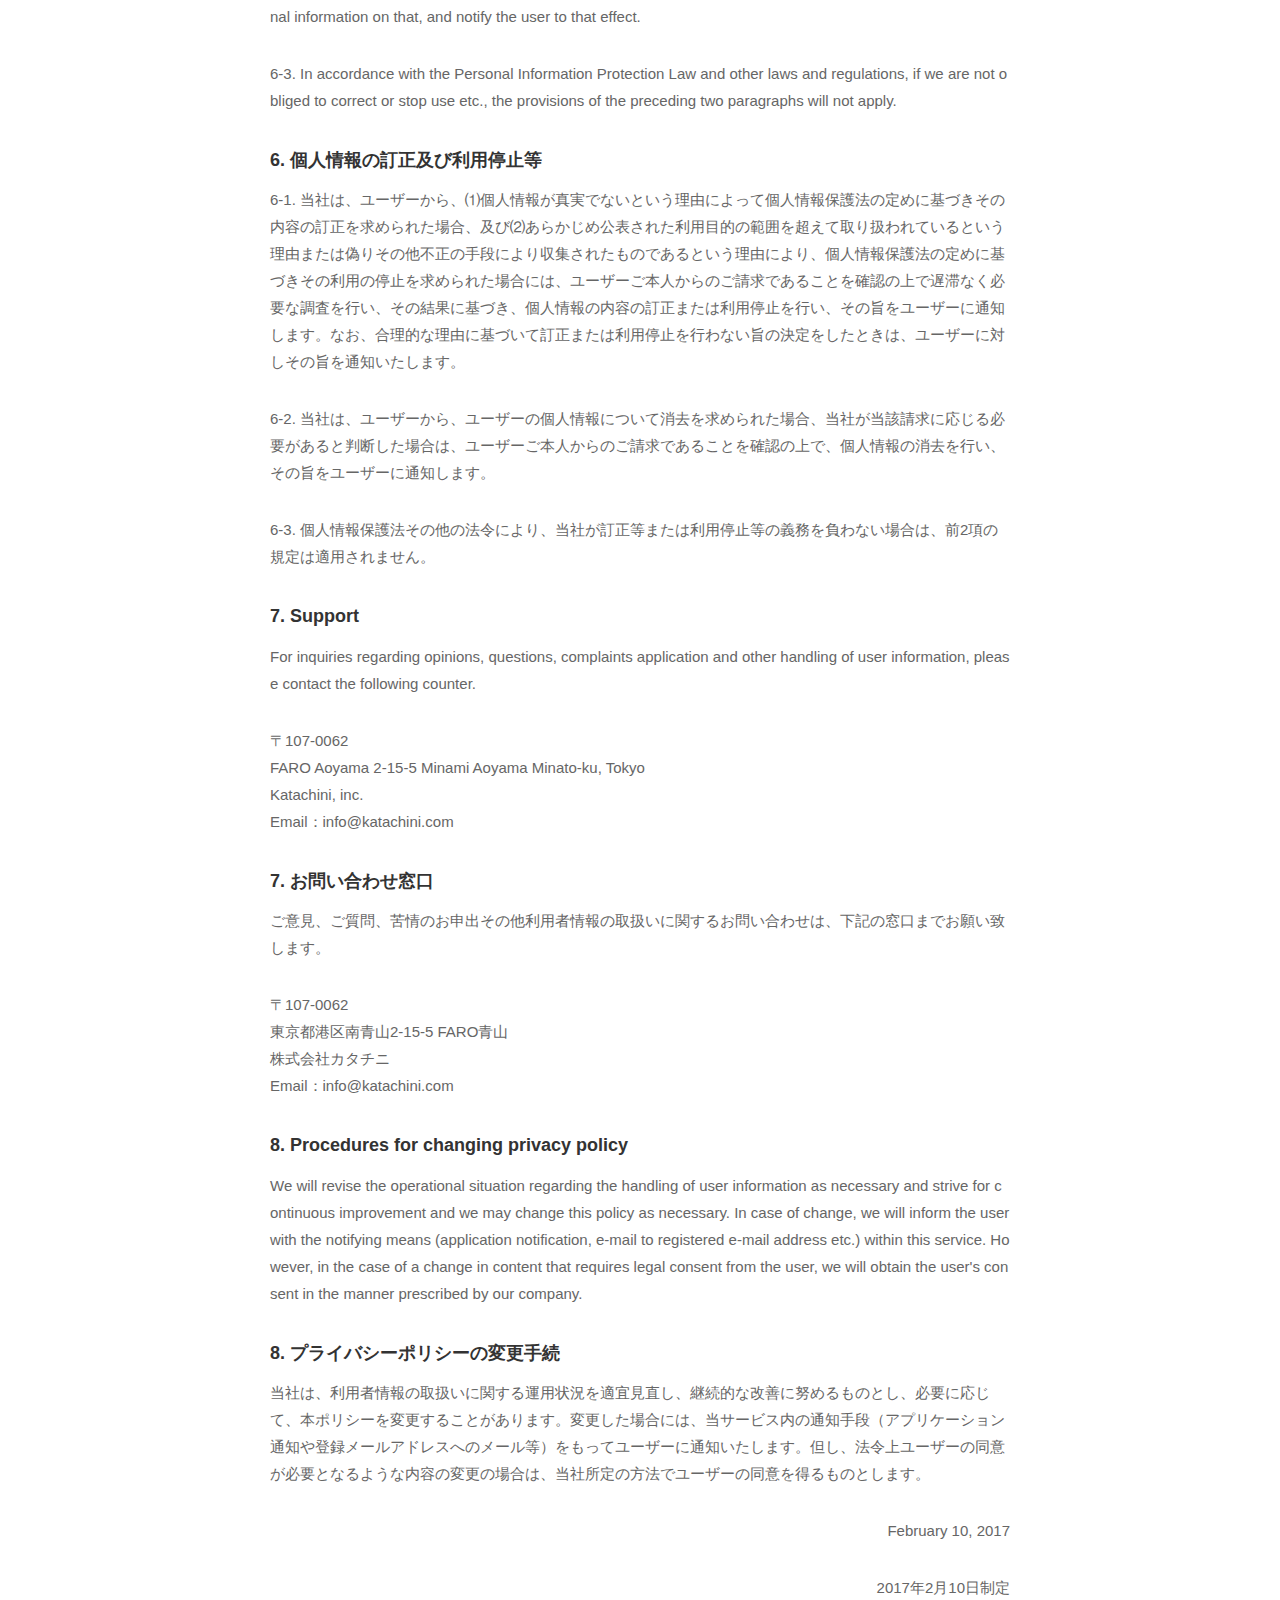
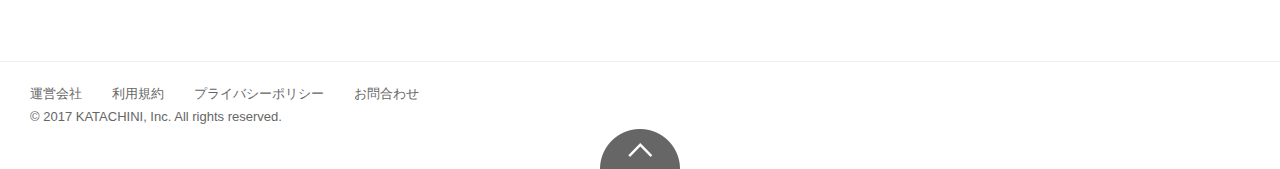
==== commit 986e225b: "Update privacy.html" ====
--- a/privacy.html
+++ b/privacy.html
@@ -20,24 +20,61 @@
 <div class="header" id="top">
 <p class="logo"><a href="/"><img src="img/logo_header.png" alt="HappyHours!!（ハッピーアワー） - あなたの街のタイムセールアプリ -"></a></p>
 <ul class="menu">
-<li><a href="shop.html">店舗の方、掲載希望はこちら</a></li>
+<!--<li><a href="shop.html">店舗の方、掲載希望はこちら</a></li>-->
 <li><a href="http://support.hhapp.jp/category/8-1" target="_blank">ヘルプ</a></li>
 <li><a href="http://support.hhapp.jp/" target="_blank">お問合わせ</a></li>
 </ul>
+<!--
 <ul class="sns">
 <li><a href="#" title="instagram" target="_blank"><i class="fa fa-instagram fa-2x"></i></a></li>
 <li><a href="#" title="Twitter" target="_blank"><i class="fa fa-twitter fa-2x"></i></a></li>
 <li><a href="#" title="Facebook" target="_blank"><i class="fa fa-facebook fa-2x"></i></a></li>
 </ul>
+-->
 <!-- /.header --></div>
 
 
 <div class="wrapperContents">
 <div class="contents textTos">
 
+<h1 class="heading">Privacy Policy</h1>
 <h1 class="heading">プライバシーポリシー</h1>
 
-<p>コイニー株式会社（以下「当社」といいます。）は、当社の提供するHappyHours (あるいはハッピーアワー) の名称のサービス（以下「本サービス」といいます。）における、ユーザーについての個人情報を含む利用者情報の取扱いについて、以下のとおりプライバシーポリシー（以下「本ポリシー」といいます。）を定めます。</p>
+<p>Katachini Co., Ltd. (hereinafter referred to as "our company") is a user who includes personal information about a user in a service (hereinafter referred to as "the service") named by HappyHours (or Happy Hour) Regarding the handling of information, we will establish the following privacy policy (hereinafter called "this policy").</p>
+
+<p>株式会社カタチニ（以下「当社」といいます。）は、当社の提供するHappyHours (あるいはハッピーアワー) の名称のサービス（以下「本サービス」といいます。）における、ユーザーについての個人情報を含む利用者情報の取扱いについて、以下のとおりプライバシーポリシー（以下「本ポリシー」といいます。）を定めます。</p>
+
+<h2>1. User information to be collected and collection method</h2>
+<p>In this policy, "user information" means information related to identification of a user, action history on a communication service, and other information related to a user or a user's terminal at terminals of a user's smartphone, tablet, PC, etc. It means information that we collect based on this policy.
+The user information collected by the Company in this service will be as follows according to the collection method.</p>
+<div class="listInner">
+<h3>1-1. Information to be provided by users</h3>
+<p>The following information is provided for users to use this service.</p>
+<ol class="inner clearfix">
+<li>Name</li>
+<li>Street address</li>
+<li>phone number</li>
+<li>mail address</li>
+<li>Birthday</li>
+<li>Credit card information</li>
+<li>Photo</li>
+<li>Other information that the user inputs on the input form specified by the Company</li>
+</ol>
+<h3>1-2. Information that users provide from other services by permitting users to collaborate with other services in using this service</h3>
+<p>When the user permits cooperation with an external service such as social network service when using this service, the following information is gathered from the external service based on the contents of consent at the time of the permission I will.</p>
+<ol class="inner clearfix">
+<li>The ID used by the user in the external service</li>
+<li>Other information permitted by the user to disclose to cooperation parties due to the privacy setting of the external service</li>
+</ol>
+<h3>1-3. Information that the Company collects when users use this service</h3>
+<p>We may collect information on the access to this service and how to use it. It contains the following information.</p>
+<ol class="inner clearfix">
+<li>Individual identification information of the terminal</li>
+<li>Log information</li>
+<li>Cookie information</li>
+<li>location information</li>
+</ol>
+<!-- /.listInner --></div>
 
 <h2>1. 収集する利用者情報及び収集方法</h2>
 <p>本ポリシーにおいて、「利用者情報」とは、ユーザーの識別に係る情報、通信サービス上の行動履歴、その他ユーザーのスマートフォン、タブレット、PC等の端末においてユーザーまたはユーザーの端末に関連して生成または蓄積された情報であって、本ポリシーに基づき当社が収集するものを意味するものとします。<br>
@@ -71,6 +108,57 @@
 </ol>
 <!-- /.listInner --></div>
 
+<h2>2. Purpose of use</h2>
+<p>2-1. User information is used to provide this service as specified in 2-2, and it may be used for other purposes as specified in 2-3.</p>
+<p>2-2. The specific use purpose of user information related to the provision of services of this service is as follows.</p>
+<ol class="inner">
+<li>For acceptance of registration concerning this service, confirmation of identity, calculation of usage fee, etc. For providing, maintaining, protecting and improving this service</li>
+<li>To respond to guidance on this service, inquiries etc.</li>
+<li>To respond to acts in violation of the Company's terms and policies relating to this service (hereinafter referred to as "contracts, etc.")</li>
+<li>In order to notify the change etc. of the contract etc concerning this service</li>
+<li>For purposes of use incidental to the above purpose of use</li>
+</ol>
+<p>2-3. Purpose of use other than 2-2 above is as follows.</p>
+<table>
+<tr>
+<th>Purpose of use</th>
+<th>In order to prepare statistical data processed into an unidentifiable form in relation to our service</th>
+</tr>
+<tr>
+<td>Corresponding user information item</td>
+<td>
+<ul>
+<li>Individual identification information of the terminal</li>
+<li>Log information</li>
+<li>Cookie information</li>
+<li>location information</li>
+</ul>
+</td>
+</tr>
+<tr>
+<td>For distribution or display of our or third party advertisements Corresponding user information item</td>
+<td>
+<ul>
+<li>Individual identification information of the terminal</li>
+<li>Log information</li>
+<li>Cookie information</li>
+<li>location information</li>
+</ul>
+</td>
+</tr>
+<tr>
+<td>For other marketing purposes Corresponding user information item</td>
+<td>
+<ul>
+<li>Name</li>
+<li>mail address</li>
+<li>Birthday</li>
+<li>Other information that the user inputs on the input form specified by the Company</li>
+</ul>
+</td>
+</tr>
+</table>
+
 <h2>2. 利用目的</h2>
 <p>2-1. 利用者情報は、2-2に定めるとおり本サービスの提供のために利用されるほか、2-3に定めるとおり、その他の目的にも利用される場合があります。</p>
 <p>2-2. 本サービスのサービス提供にかかわる利用者情報の具体的な利用目的は以下のとおりです。</p>
@@ -122,6 +210,14 @@
 </tr>
 </table>
 
+<h2>3. Method of notice · publication or consent acquisition, method of request for suspension</h2>
+<p>3-1. For the following user information, the user's consent shall be obtained before the collection.</p>
+<ol class="inner">
+<li>Individual identification information of the terminal</li>
+<li>location information</li>
+</ol>
+<p>3-2. The user can request the suspension of the use of all or part of the user information by making prescribed settings of this service, in which case the Company shall promptly follow the provisions of the Company , I will stop using that. Depending on the item of user information, collection or use becomes the premise of this service, so we will stop collecting it only when we leave this service by the method specified by our company.</p>
+
 <h2>3. 通知・公表または同意取得の方法、利用中止要請の方法</h2>
 <p>3-1. 以下の利用者情報については、その収集が行われる前にユーザーの同意を得るものとします。</p>
 <ol class="inner">
@@ -129,6 +225,15 @@
 <li>位置情報</li>
 </ol>
 <p>3-2. ユーザーは、本サービスの所定の設定を行うことにより、利用者情報の全部または一部についてその利用の停止を求めることができ、この場合、当社は速やかに、当社の定めるところに従い、その利用を停止します。なお利用者情報の項目によっては、その収集または利用が本サービスの前提となるため、当社所定の方法により本サービスを退会した場合に限り、当社はその収集を停止します。</p>
+
+<h2>4. Third Party Provision</h2>
+<p>We will not provide personal information to third parties without prior consent from the user, except for cases where disclosure is permitted based on the Personal Information Protection Law or other laws and regulations of personal information. However, in the following cases, this is not the limit.</p>
+<ol class="inner">
+<li>When we entrust all or part of the handling of personal information to the extent necessary for achieving our purpose of use</li>
+<li>When personal information is provided in accordance with the succession of business due to merger or other reason</li>
+<li>In cases where it is necessary for a national agency or a local public entity or a person entrusted with it to cooperate in fulfilling the affairs prescribed by laws and regulations and obtaining consent from the user hinders the execution of the affairs When there is a possibility of it</li>
+<li>In addition, when it is accepted by the personal information protection law or other laws and regulations</li>
+</ol>
 
 <h2>4. 第三者提供</h2>
 <p>当社は、利用者情報のうち、個人情報については、個人情報保護法その他の法令に基づき開示が認められる場合を除くほか、あらかじめユーザーの同意を得ないで、第三者に提供しません。但し、次に掲げる場合はこの限りではありません。</p>
@@ -139,25 +244,44 @@
 <li>その他、個人情報保護法その他の法令で認められる場合</li>
 </ol>
 
+<h2>5. Disclosure of personal information</h2>
+<p>When requested by the user to disclose personal information based on the provision of the Personal Information Protection Law, after confirming that it is a request from the user himself, we will disclose it to the user without delay (We will notify you when that personal information does not exist.) However, unless we are obligated to disclose by the Personal Information Protection Act or other laws, this is not the case.</p>
+
 <h2>5. 個人情報の開示</h2>
 <p>当社は、ユーザーから、個人情報保護法の定めに基づき個人情報の開示を求められたときは、ユーザーご本人からのご請求であることを確認の上で、ユーザーに対し、遅滞なく開示を行います（当該個人情報が存在しないときにはその旨を通知いたします。）。但し、個人情報保護法その他の法令により、当社が開示の義務を負わない場合は、この限りではありません。</p>
+
+<h2>6. Correction of personal information and suspension of use</h2>
+<p>6-1. From the user, (1) when the personal information is required to be corrected based on the provision of the Personal Information Protection Law on the grounds that it is not true, and (2) beyond the scope of the previously published purpose of use In the event that you are requested to suspend its use based on the provision of the Personal Information Protection Law on the grounds that it is handled or because it is collected by falsification or other illegal means, the request from the user himself / herself We will conduct necessary investigation without delay after confirming that it is correct, and correct or stop using the contents of personal information based on the result and notify the user accordingly. If you make a decision not to make corrections or suspension of usage based on reasonable reasons, we will notify you to that effect.</p>
+<p>6-2. When the user is asked to erase the user's personal information from the user, if we judge that it is necessary to respond to the request, we confirm that it is a request from the user himself / herself We will delete personal information on that, and notify the user to that effect.</p>
+<p>6-3. In accordance with the Personal Information Protection Law and other laws and regulations, if we are not obliged to correct or stop use etc., the provisions of the preceding two paragraphs will not apply.</p>
 
 <h2>6. 個人情報の訂正及び利用停止等</h2>
 <p>6-1. 当社は、ユーザーから、⑴個人情報が真実でないという理由によって個人情報保護法の定めに基づきその内容の訂正を求められた場合、及び⑵あらかじめ公表された利用目的の範囲を超えて取り扱われているという理由または偽りその他不正の手段により収集されたものであるという理由により、個人情報保護法の定めに基づきその利用の停止を求められた場合には、ユーザーご本人からのご請求であることを確認の上で遅滞なく必要な調査を行い、その結果に基づき、個人情報の内容の訂正または利用停止を行い、その旨をユーザーに通知します。なお、合理的な理由に基づいて訂正または利用停止を行わない旨の決定をしたときは、ユーザーに対しその旨を通知いたします。</p>
 <p>6-2. 当社は、ユーザーから、ユーザーの個人情報について消去を求められた場合、当社が当該請求に応じる必要があると判断した場合は、ユーザーご本人からのご請求であることを確認の上で、個人情報の消去を行い、その旨をユーザーに通知します。</p>
 <p>6-3. 個人情報保護法その他の法令により、当社が訂正等または利用停止等の義務を負わない場合は、前2項の規定は適用されません。</p>
 
+<h2>7. Support</h2>
+<p>For inquiries regarding opinions, questions, complaints application and other handling of user information, please contact the following counter.</p>
+<p>〒107-0062<br>
+FARO Aoyama 2-15-5 Minami Aoyama Minato-ku, Tokyo<br>
+Katachini, inc.<br>
+Email：info@katachini.com</p>
+
 <h2>7. お問い合わせ窓口</h2>
 <p>ご意見、ご質問、苦情のお申出その他利用者情報の取扱いに関するお問い合わせは、下記の窓口までお願い致します。</p>
-<p>〒150-0013<br>
-東京都渋谷区恵比寿1-20-18 三富ビル新館6階<br>
-コイニー株式会社<br>
-Email：support@coiney.com</p>
+<p>〒107-0062<br>
+東京都港区南青山2-15-5 FARO青山<br>
+株式会社カタチニ<br>
+Email：info@katachini.com</p>
+
+<h2>8. Procedures for changing privacy policy</h2>
+<p>We will revise the operational situation regarding the handling of user information as necessary and strive for continuous improvement and we may change this policy as necessary. In case of change, we will inform the user with the notifying means (application notification, e-mail to registered e-mail address etc.) within this service. However, in the case of a change in content that requires legal consent from the user, we will obtain the user's consent in the manner prescribed by our company.</p>
 
 <h2>8. プライバシーポリシーの変更手続</h2>
 <p>当社は、利用者情報の取扱いに関する運用状況を適宜見直し、継続的な改善に努めるものとし、必要に応じて、本ポリシーを変更することがあります。変更した場合には、当サービス内の通知手段（アプリケーション通知や登録メールアドレスへのメール等）をもってユーザーに通知いたします。但し、法令上ユーザーの同意が必要となるような内容の変更の場合は、当社所定の方法でユーザーの同意を得るものとします。 </p>
 
-<p class="textRight">2015年9月1日制定</p>
+<p class="textRight">February 10, 2017</p>
+<p class="textRight">2017年2月10日制定</p>
 
 <!-- /.contents .textTos --></div>
 <!-- /.wrapperContents --></div>
@@ -171,13 +295,15 @@
 <li><a href="privacy.html">プライバシーポリシー</a></li>
 <li><a href="http://support.hhapp.jp/" target="_blank">お問合わせ</a></li>
 </ul>
+<!--
 <ul class="sns">
 <li><a href="#" title="instagram" target="_blank"><i class="fa fa-instagram fa-2x"></i></a></li>
 <li><a href="#" title="Twitter" target="_blank"><i class="fa fa-twitter fa-2x"></i></a></li>
 <li><a href="#" title="Facebook" target="_blank"><i class="fa fa-facebook fa-2x"></i></a></li>
 </ul>
+-->
 <!-- /.clearfix --></div>
-<p class="copyright">&copy; 2015 Coiney, Inc. All rights reserved.</p>
+<p class="copyright">&copy; 2017 KATACHINI, Inc. All rights reserved.</p>
 <p class="pagetop"><a href="#top"><img src="img/btn_pagetop.png" alt="このページの先頭へ"></a></p>
 <!-- /.footer --></div>
 
@@ -193,4 +319,4 @@
 </script>
 
 </body>
-</html>+</html>
